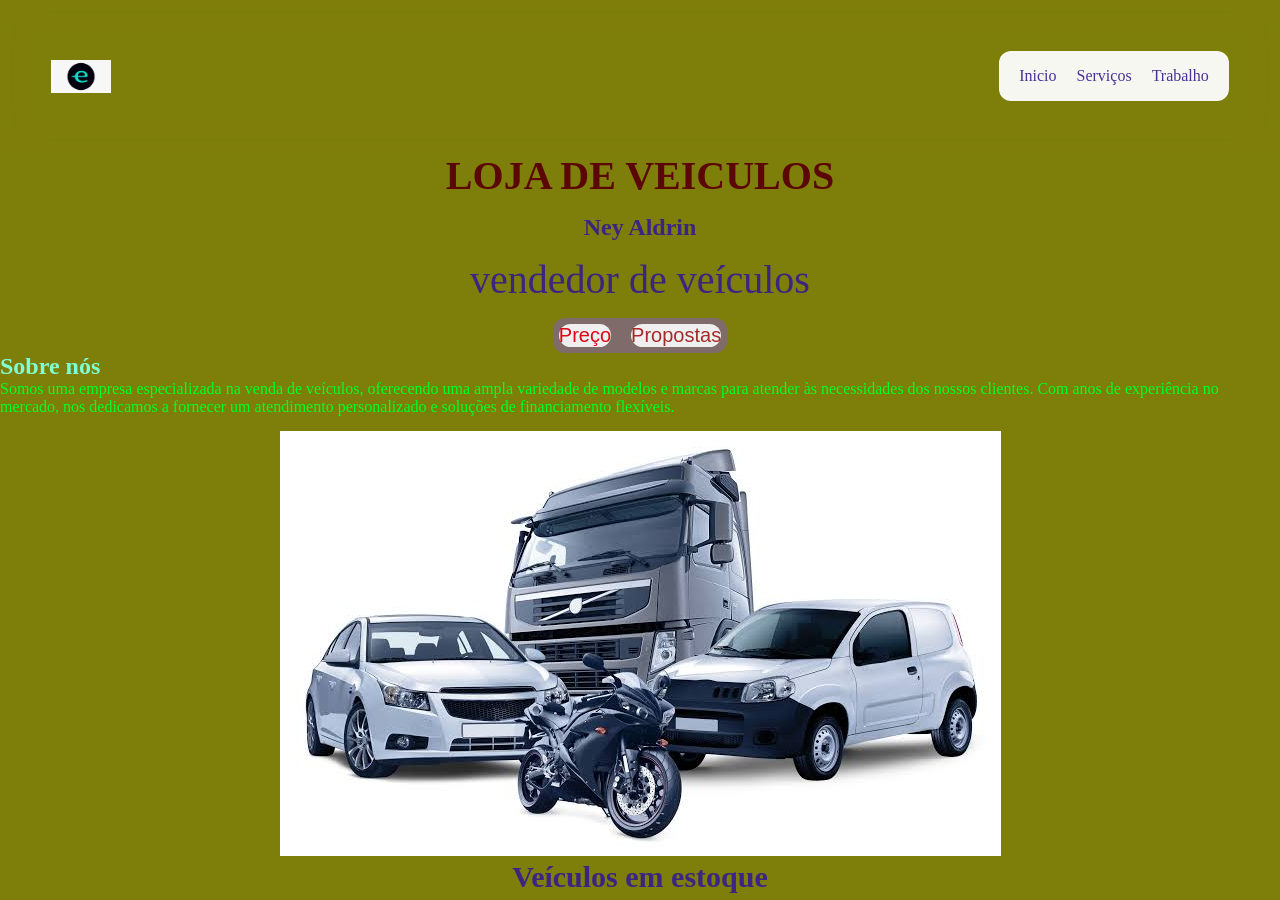
==== index.html @ 8ed08bcc "inicial" ====
<!DOCTYPE html>
<html lang="pt-br">

<head>
    <meta charset="UTF-8">
    <meta name="viewport" content="width=device-width, initial-scale=1.0">
    <link rel="stylesheet" href="style.css">
    <title>Projeto Desenvolvimento web</title>
</head>

<body>
    <header>
        <img class="logotipo" src="image/images.png" alt="Logotipo">
        <nav>
            <ul class="lista">
                <li>Inicio</li>
                <li>Serviços</li>
                <li>Trabalho</li>
            </ul>
        </nav>


    </header>
    <!-- seção 1 -->
    <section class="secao1">
        <div class="card">
            <h2 style="color: rgb(92, 7, 7);"> LOJA DE VEICULOS </h2>
            <h1> Ney Aldrin </h1>
            <p style="font-size: 40px;">vendedor de veículos</p>
            <div class="botoes">
                <button style="font-size: 20px; color: rgb(223, 6, 24);">Preço</button>
                <button style="font-size: 20px; color:brown">Propostas</button>
            </div>

        </div>
    </section>
    </div>
    <!-- seção 2 -->
    <section class="secao2">
        <div class="card2">
        <h2 style="color: aquamarine;">Sobre nós</h2>
        <p style="color: rgb(0, 255, 38);">Somos uma empresa especializada na venda de veículos, oferecendo uma ampla variedade de modelos e marcas para
            atender às necessidades dos nossos clientes. Com anos de experiência no mercado, nos dedicamos a fornecer um
            atendimento personalizado e soluções de financiamento flexíveis.</p>
        
        </div>

        <div class="tipoVeiculos">
            <div class = "veiculo"></div>
            <img src="image/veiculo.jpg" />
            <h3 style="font-size: 30px; text-align: center;">Veículos em estoque</h3>

        </div>
    </section>

</body>

</html>
---- style.css ----
*{
    padding:0;
    margin:0;
    box-sizing:border-box;
 }
 body{
    background-color: rgb(126, 126, 10);
    color: rgba(53, 28, 141, 0.901); 
    font-family:"poppins";
 }

 button{
    font-family: "arial";
    display:flex;
    justify-content: center;
    align-items: center;
    border-radius: 40px;
    border: none;
    outline: none;
    
 }
 header{
    width: 100%;
    display:flex;
    padding: 4%;
    justify-content: space-between;
    align-items: center;
    backdrop-filter: blur(20px);

    ul{
        display:flex;
        gap: 20px;
        list-style-type:none;
        background-color: rgb(247, 247, 242);
        padding: 16px 20px;
        border-radius: 12px;
    }
 }
 .logotipo{
    width: 60px;
    .lista{
        color: rgb(25, 1, 3);
    }
    
 }

 section{
    width: 100%;
    display:flex;
    flex-direction: column;    
}
.secao1{
    background-image: url("assets/secao1.webp");
    background-size: cover;
    background-position: center;
    
    .card{
        display:flex;
        flex-direction: column;
        align-items: center;
        justify-content: center;
        gap: 15px;
        width: 100%;
    }

    h2{
        font-size: 40px;
        
    }
    .apresentacao{
        display:flex;
        flex-direction: column;
        align-items: center;
        justify-content: center;
        h1{
            text-align: center;
        }
    }
    .botoes{
        opacity: 08; 
        cursor: pointer;
        display:flex;
        gap: 20px;
        list-style-type:none;
        background-color: rgb(247, 247, 242);
        padding: 16px 20px;
        border-radius: 12px;
        background-color: hsl(0, 9%, 46%);
        padding:6px 6px 6px; 
        font-size: 20px;   
    }
    
    }
    .secao2{
        display:flex;
            flex-direction: column;
            align-items: center;
            justify-content: center;
            gap: 15px;
            width: 100%;
        
    }
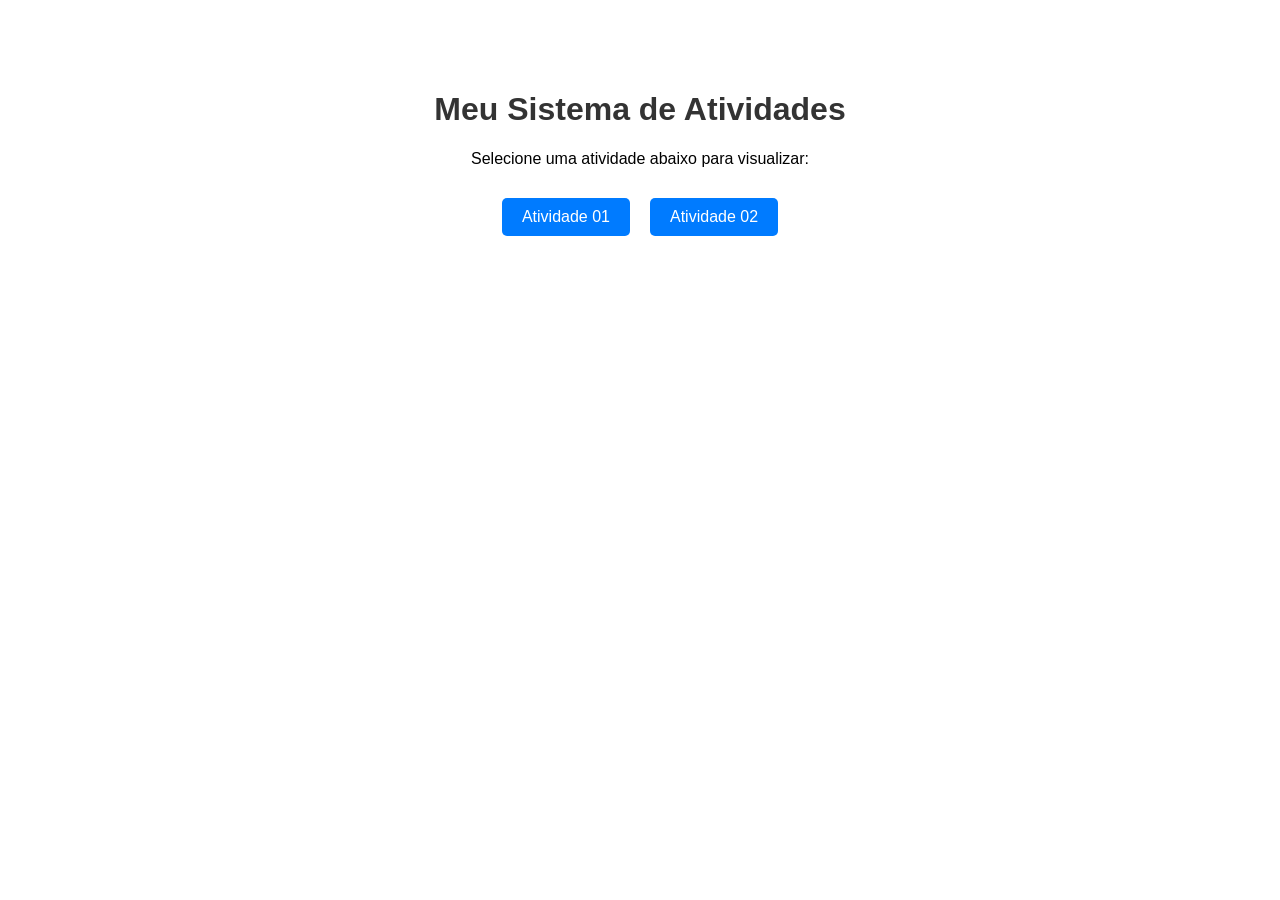
==== commit 45b3965f: "inicio" ====
--- a/index.html
+++ b/index.html
@@ -1,58 +1,23 @@
 <!DOCTYPE html>
-<html lang="pt-br">
-
+<html lang="pt-BR">
 <head>
     <meta charset="UTF-8">
     <meta name="viewport" content="width=device-width, initial-scale=1.0">
-    <link rel="stylesheet" href="style.css">
-    <title>Projeto Desenvolvimento web</title>
+    <title>Página Inicial - Minhas Atividades</title>
+    <style>
+        body { font-family: Arial, sans-serif; max-width: 600px; margin: 50px auto; padding: 20px; text-align: center; }
+        h1 { color: #333; }
+        .links { display: flex; justify-content: center; gap: 20px; margin-top: 30px; }
+        a { padding: 10px 20px; background-color: #007bff; color: white; text-decoration: none; border-radius: 5px; }
+        a:hover { background-color: #0056b3; }
+    </style>
 </head>
-
 <body>
-    <header>
-        <img class="logotipo" src="image/images.png" alt="Logotipo">
-        <nav>
-            <ul class="lista">
-                <li>Inicio</li>
-                <li>Serviços</li>
-                <li>Trabalho</li>
-            </ul>
-        </nav>
-
-
-    </header>
-    <!-- seção 1 -->
-    <section class="secao1">
-        <div class="card">
-            <h2 style="color: rgb(92, 7, 7);"> LOJA DE VEICULOS </h2>
-            <h1> Ney Aldrin </h1>
-            <p style="font-size: 40px;">vendedor de veículos</p>
-            <div class="botoes">
-                <button style="font-size: 20px; color: rgb(223, 6, 24);">Preço</button>
-                <button style="font-size: 20px; color:brown">Propostas</button>
-            </div>
-
-        </div>
-    </section>
+    <h1>Meu Sistema de Atividades</h1>
+    <p>Selecione uma atividade abaixo para visualizar:</p>
+    <div class="links">
+        <a href="atv01/index.html">Atividade 01</a>
+        <a href="atv02/index.html">Atividade 02</a>
     </div>
-    <!-- seção 2 -->
-    <section class="secao2">
-        <div class="card2">
-        <h2 style="color: aquamarine;">Sobre nós</h2>
-        <p style="color: rgb(0, 255, 38);">Somos uma empresa especializada na venda de veículos, oferecendo uma ampla variedade de modelos e marcas para
-            atender às necessidades dos nossos clientes. Com anos de experiência no mercado, nos dedicamos a fornecer um
-            atendimento personalizado e soluções de financiamento flexíveis.</p>
-        
-        </div>
-
-        <div class="tipoVeiculos">
-            <div class = "veiculo"></div>
-            <img src="image/veiculo.jpg" />
-            <h3 style="font-size: 30px; text-align: center;">Veículos em estoque</h3>
-
-        </div>
-    </section>
-
 </body>
-
 </html>
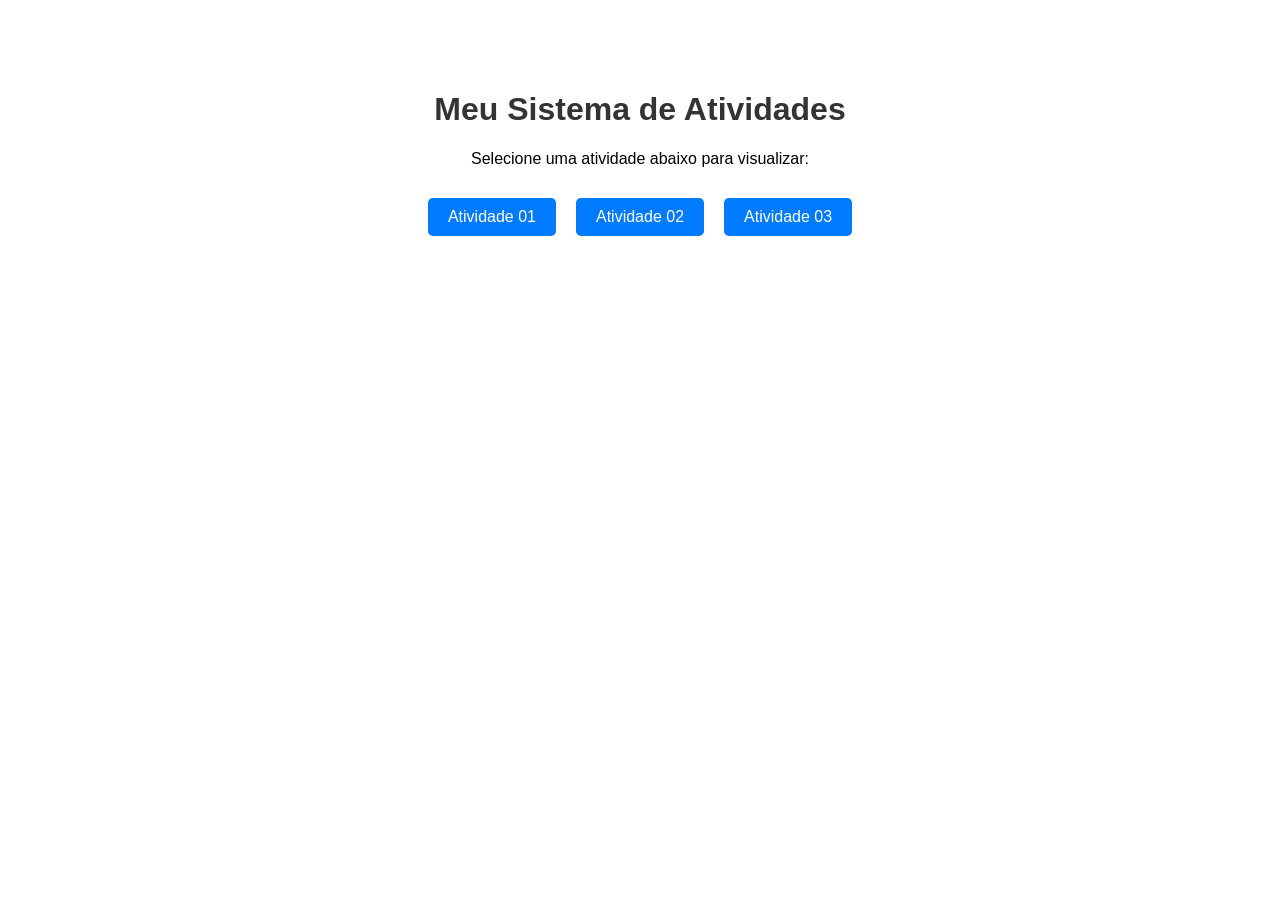
==== commit 31e1966d: "primeiro" ====
--- a/index.html
+++ b/index.html
@@ -3,14 +3,8 @@
 <head>
     <meta charset="UTF-8">
     <meta name="viewport" content="width=device-width, initial-scale=1.0">
-    <title>Página Inicial - Minhas Atividades</title>
-    <style>
-        body { font-family: Arial, sans-serif; max-width: 600px; margin: 50px auto; padding: 20px; text-align: center; }
-        h1 { color: #333; }
-        .links { display: flex; justify-content: center; gap: 20px; margin-top: 30px; }
-        a { padding: 10px 20px; background-color: #007bff; color: white; text-decoration: none; border-radius: 5px; }
-        a:hover { background-color: #0056b3; }
-    </style>
+    <title>Document</title>
+    <link rel="stylesheet" href="style.css">
 </head>
 <body>
     <h1>Meu Sistema de Atividades</h1>
@@ -18,6 +12,9 @@
     <div class="links">
         <a href="atv01/index.html">Atividade 01</a>
         <a href="atv02/index.html">Atividade 02</a>
+        <a href="atv03/index.html">Atividade 03</a>
     </div>
+
+    
 </body>
 </html>
--- a/style.css
+++ b/style.css
@@ -0,0 +1,5 @@
+body { font-family: Arial, sans-serif; max-width: 600px; margin: 50px auto; padding: 20px; text-align: center; }
+        h1 { color: #333; }
+        .links { display: flex; justify-content: center; gap: 20px; margin-top: 30px; }
+        a { padding: 10px 20px; background-color: #007bff; color: white; text-decoration: none; border-radius: 5px; }
+        a:hover { background-color: #0056b3; }
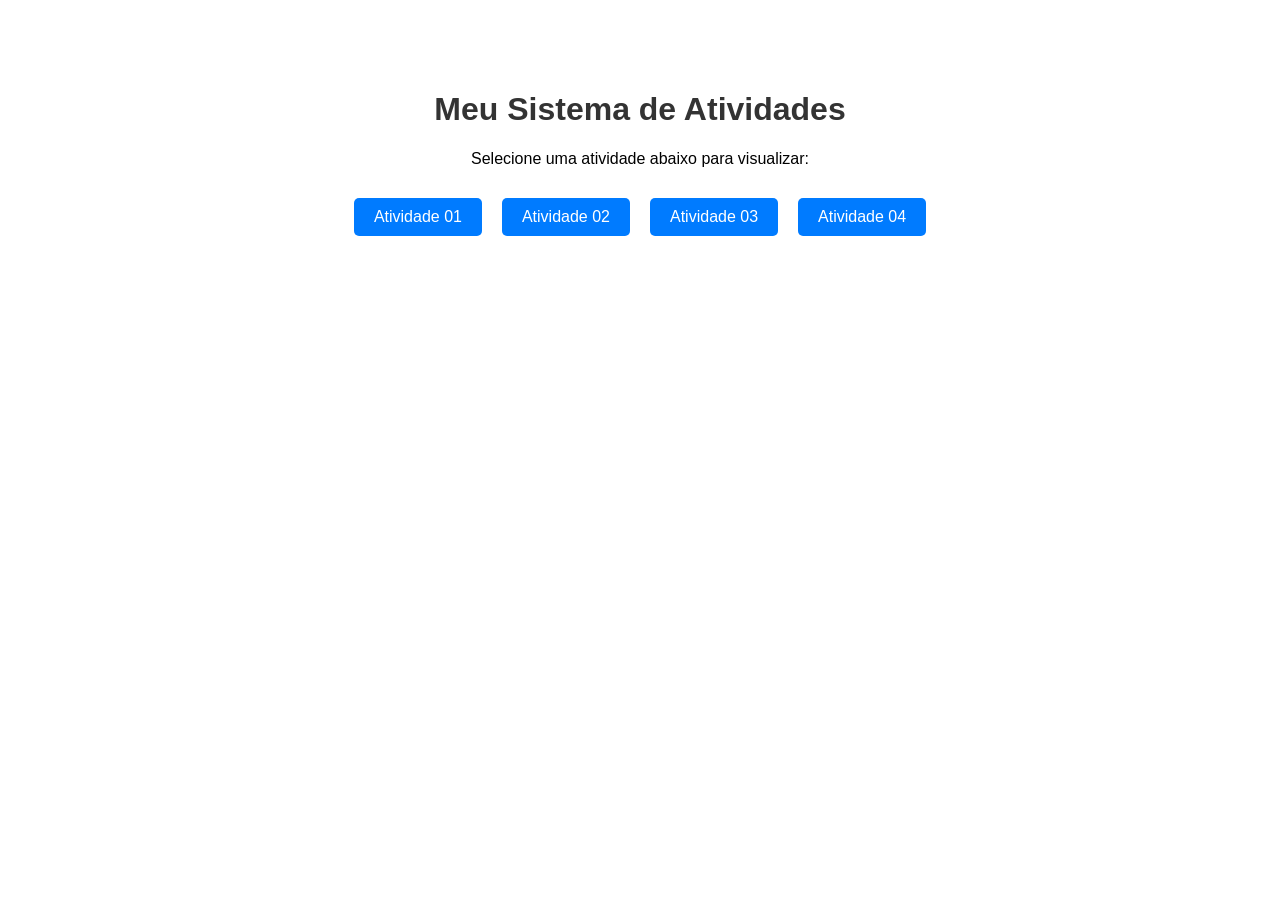
==== commit 7657b5e3: "primeiro" ====
--- a/index.html
+++ b/index.html
@@ -13,6 +13,8 @@
         <a href="atv01/index.html">Atividade 01</a>
         <a href="atv02/index.html">Atividade 02</a>
         <a href="atv03/index.html">Atividade 03</a>
+        <a href="atv04/index.html">Atividade 04</a>
+    </div>
     </div>
 
     
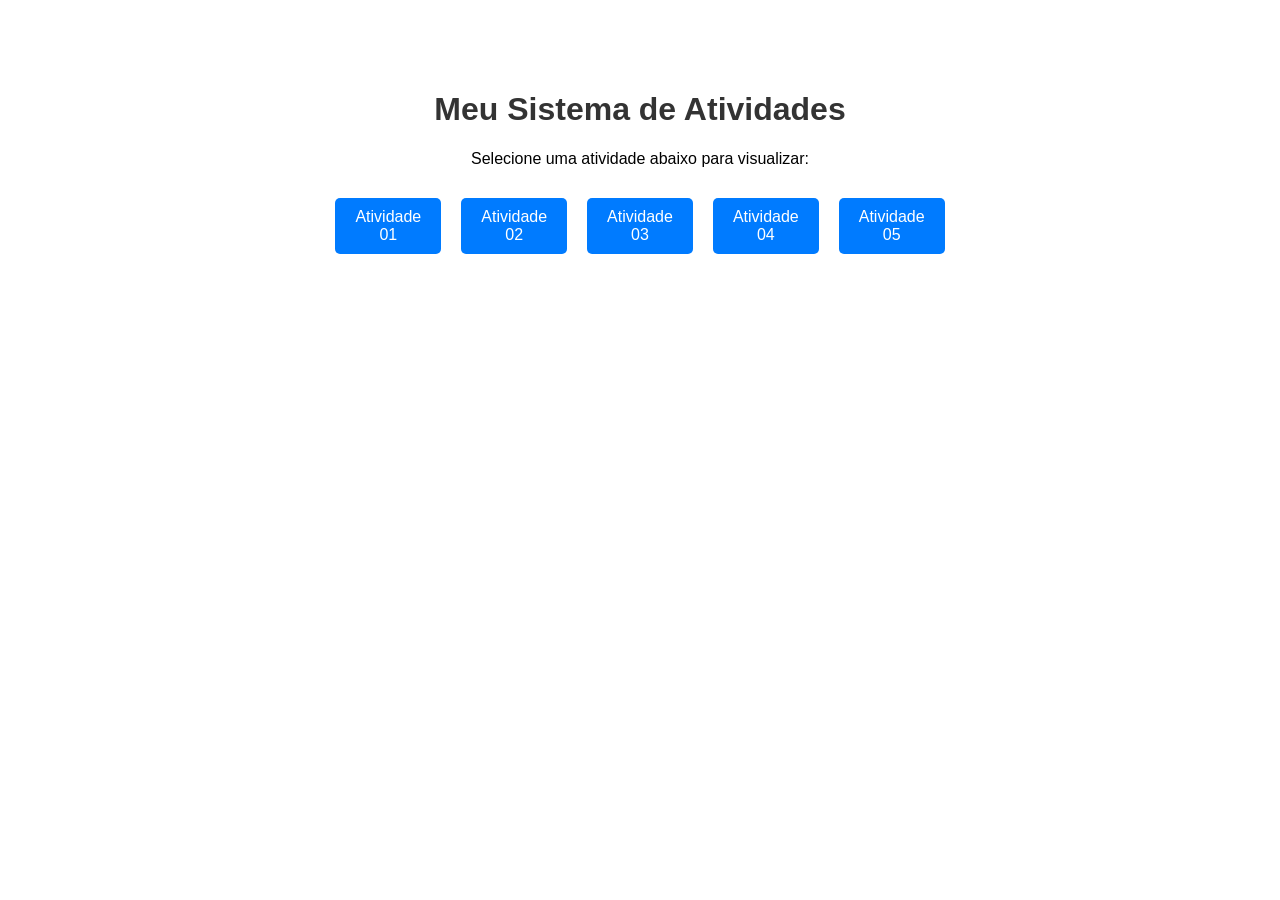
==== commit 109e98ed: "primeiro" ====
--- a/index.html
+++ b/index.html
@@ -14,6 +14,7 @@
         <a href="atv02/index.html">Atividade 02</a>
         <a href="atv03/index.html">Atividade 03</a>
         <a href="atv04/index.html">Atividade 04</a>
+        <a href="atv05/index.html">Atividade 05</a>
     </div>
     </div>
 
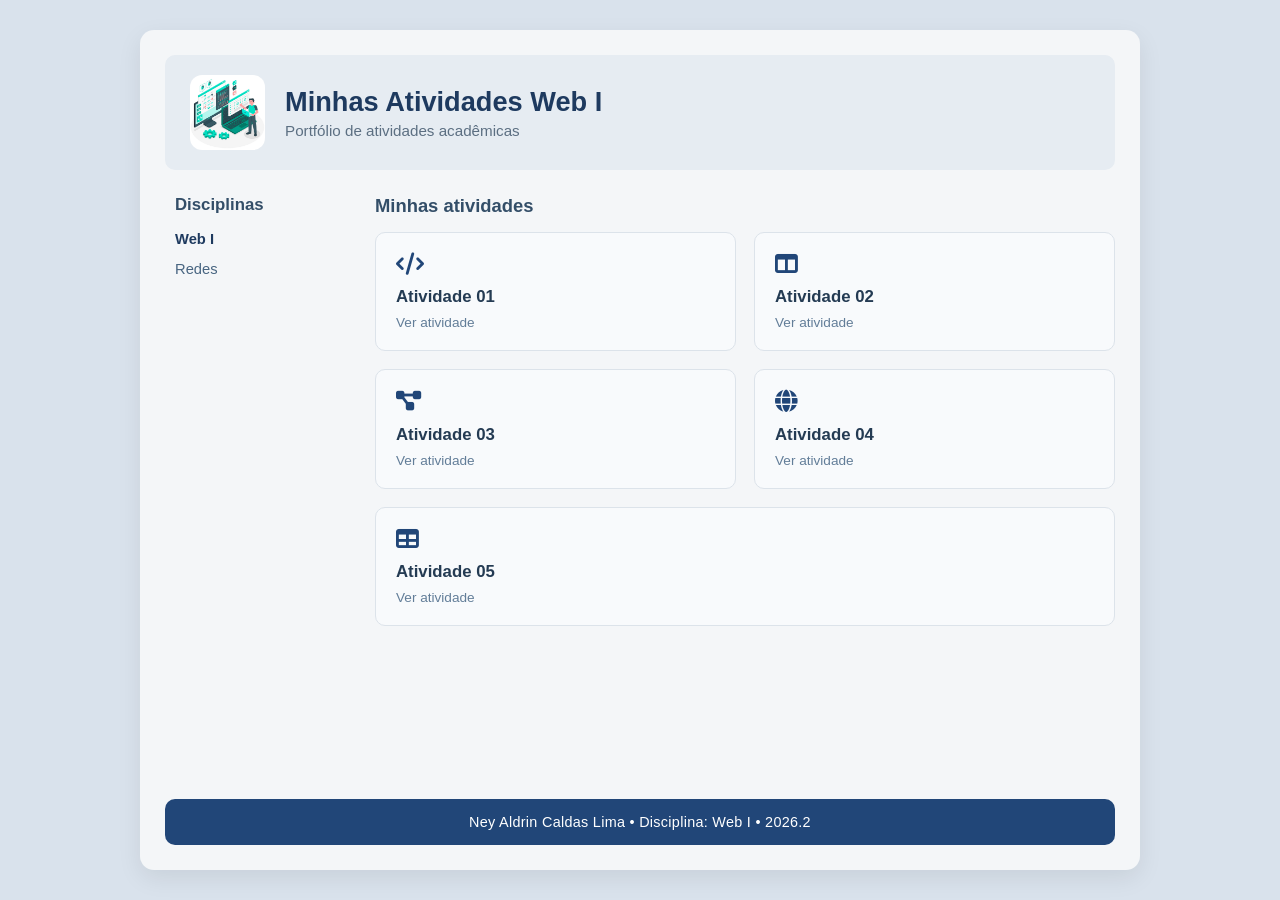
==== commit c26e4e0f: "segundo" ====
--- a/index.html
+++ b/index.html
@@ -3,21 +3,83 @@
 <head>
     <meta charset="UTF-8">
     <meta name="viewport" content="width=device-width, initial-scale=1.0">
-    <title>Document</title>
+    <title>Minhas Atividades Web I</title>
     <link rel="stylesheet" href="style.css">
+   
+    <link rel="stylesheet" href="https://cdnjs.cloudflare.com/ajax/libs/font-awesome/6.4.0/css/all.min.css">
 </head>
 <body>
-    <h1>Meu Sistema de Atividades</h1>
-    <p>Selecione uma atividade abaixo para visualizar:</p>
-    <div class="links">
-        <a href="atv01/index.html">Atividade 01</a>
-        <a href="atv02/index.html">Atividade 02</a>
-        <a href="atv03/index.html">Atividade 03</a>
-        <a href="atv04/index.html">Atividade 04</a>
-        <a href="atv05/index.html">Atividade 05</a>
-    </div>
+
+    <div class="container">
+        
+        <header class="topo">
+            <img src="./imagem/banner59-octo-o-que-faz-um-desenvolvedor-web.jpg" alt="Logo Web I" class="logo" onerror="this.style.display='none'">
+            <div class="titulo-grupo">
+                <h1>Minhas Atividades Web I</h1>
+                <p>Portfólio de atividades acadêmicas</p>
+            </div>
+        </header>
+
+        
+        <div class="corpo">
+           
+            <aside class="menu-lateral">
+                <h3>Disciplinas</h3>
+                <ul>
+                    <li><a href="index.html" class="ativo">Web I</a></li>
+                    <li><a href="#">Redes</a></li>
+                    
+                </ul>
+            </aside>
+
+            
+            <main class="conteudo">
+                <h2>Minhas atividades</h2>
+
+                <div class="grade-atividades">
+                    
+                    <a href="./atividade01/index.html" class="card">
+                        <i class="fa-solid fa-code icone"></i>
+                        <h3>Atividade 01</h3>
+                        <span>Ver atividade</span>
+                    </a>
+
+                    
+                    <a href="./atividade02/index.html" class="card">
+                        <i class="fa-solid fa-table-columns icone"></i>
+                        <h3>Atividade 02</h3>
+                        <span>Ver atividade</span>
+                    </a>
+
+                    
+                    <a href="./atividade03/index.html" class="card">
+                        <i class="fa-solid fa-diagram-project icone"></i>
+                        <h3>Atividade 03</h3>
+                        <span>Ver atividade</span>
+                    </a>
+
+                    
+                    <a href="./atividade04/index.html" class="card">
+                        <i class="fa-solid fa-globe icone"></i>
+                        <h3>Atividade 04</h3>
+                        <span>Ver atividade</span>
+                    </a>
+
+                   
+                    <a href="./atividade05/index.html" class="card">
+                        <i class="fa-solid fa-table icone"></i>
+                        <h3>Atividade 05</h3>
+                        <span>Ver atividade</span>
+                    </a>
+                </div>
+            </main>
+        </div>
+
+       
+        <footer class="rodape">
+            <p>Ney Aldrin Caldas Lima &bull; Disciplina: Web I &bull; 2026.2</p>
+        </footer>
     </div>
 
-    
 </body>
 </html>
--- a/style.css
+++ b/style.css
@@ -1,5 +1,203 @@
-body { font-family: Arial, sans-serif; max-width: 600px; margin: 50px auto; padding: 20px; text-align: center; }
-        h1 { color: #333; }
-        .links { display: flex; justify-content: center; gap: 20px; margin-top: 30px; }
-        a { padding: 10px 20px; background-color: #007bff; color: white; text-decoration: none; border-radius: 5px; }
-        a:hover { background-color: #0056b3; }+* {
+    margin: 0;
+    padding: 0;
+    box-sizing: border-box;
+    font-family: 'Segoe UI', Tahoma, Geneva, Verdana, sans-serif;
+}
+
+body {
+    background-color: #d9e2ec;
+    display: flex;
+    justify-content: center;
+    padding: 30px 15px;
+    min-height: 100vh;
+}
+
+
+.container {
+    background-color: #f4f6f8;
+    width: 100%;
+    max-width: 1000px;
+    border-radius: 14px;
+    box-shadow: 0 8px 24px rgba(0, 0, 0, 0.08);
+    padding: 25px;
+    display: flex;
+    flex-direction: column;
+    justify-content: space-between;
+    gap: 25px;
+}
+
+
+.topo {
+    background-color: #e6ecf2;
+    padding: 20px 25px;
+    border-radius: 10px;
+    display: flex;
+    align-items: center;
+    gap: 20px;
+}
+
+.logo {
+    width: 75px;
+    height: 75px;
+    object-fit: cover;
+    border-radius: 12px;
+    background-color: #214678;
+}
+
+.titulo-grupo h1 {
+    color: #1e3a5f;
+    font-size: 1.7rem;
+    margin-bottom: 4px;
+}
+
+.titulo-grupo p {
+    color: #5c6f82;
+    font-size: 0.95rem;
+}
+
+
+.corpo {
+    display: flex;
+    gap: 30px;
+    flex: 1;
+}
+
+.menu-lateral {
+    width: 180px;
+    flex-shrink: 0;
+    padding-left: 10px;
+}
+
+.menu-lateral h3 {
+    color: #334e68;
+    font-size: 1.05rem;
+    margin-bottom: 15px;
+}
+
+.menu-lateral ul {
+    list-style: none;
+    display: flex;
+    flex-direction: column;
+    gap: 12px;
+}
+
+.menu-lateral a {
+    text-decoration: none;
+    color: #486581;
+    font-size: 0.92rem;
+    font-weight: 500;
+    transition: color 0.2s;
+}
+
+.menu-lateral a:hover,
+.menu-lateral a.ativo {
+    color: #1e3a5f;
+    font-weight: 700;
+}
+
+
+.conteudo {
+    flex: 1;
+    display: flex;
+    flex-direction: column;
+}
+
+.conteudo h2 {
+    color: #334e68;
+    font-size: 1.15rem;
+    margin-bottom: 15px;
+}
+
+
+.grade-atividades {
+    display: flex;
+    flex-wrap: wrap;
+    gap: 18px;
+}
+
+.card {
+    background-color: #f8fafc;
+    border: 1px solid #dce3ea;
+    border-radius: 10px;
+    padding: 20px;
+    text-decoration: none;
+    
+    flex: 1 1 calc(50% - 18px);
+    min-width: 240px;
+    display: flex;
+    flex-direction: column;
+    gap: 8px;
+    transition: transform 0.2s, box-shadow 0.2s, border-color 0.2s;
+}
+
+.card:hover {
+    transform: translateY(-3px);
+    box-shadow: 0 6px 15px rgba(33, 70, 120, 0.1);
+    border-color: #214678;
+}
+
+.card .icone {
+    font-size: 1.4rem;
+    color: #214678;
+    margin-bottom: 4px;
+}
+
+.card h3 {
+    color: #243b53;
+    font-size: 1.05rem;
+}
+
+.card span {
+    color: #627d98;
+    font-size: 0.85rem;
+}
+
+
+.rodape {
+    background-color: #214678;
+    color: #ffffff;
+    text-align: center;
+    padding: 15px;
+    border-radius: 10px;
+    font-size: 0.9rem;
+    letter-spacing: 0.3px;
+}
+
+
+.tabela-web {
+    width: 100%;
+    border-collapse: collapse;
+    background-color: #ffffff;
+    border-radius: 8px;
+    overflow: hidden;
+    box-shadow: 0 2px 8px rgba(0,0,0,0.05);
+}
+
+.tabela-web th, .tabela-web td {
+    padding: 12px 15px;
+    text-align: left;
+    border-bottom: 1px solid #dce3ea;
+    font-size: 0.9rem;
+    color: #334e68;
+}
+
+.tabela-web th {
+    background-color: #214678;
+    color: #ffffff;
+}
+
+.tabela-web tr:hover {
+    background-color: #f0f4f8;
+}
+
+.btn-voltar {
+    display: inline-block;
+    margin-top: 20px;
+    text-decoration: none;
+    color: #214678;
+    font-weight: 600;
+    font-size: 0.9rem;
+}
+
+
